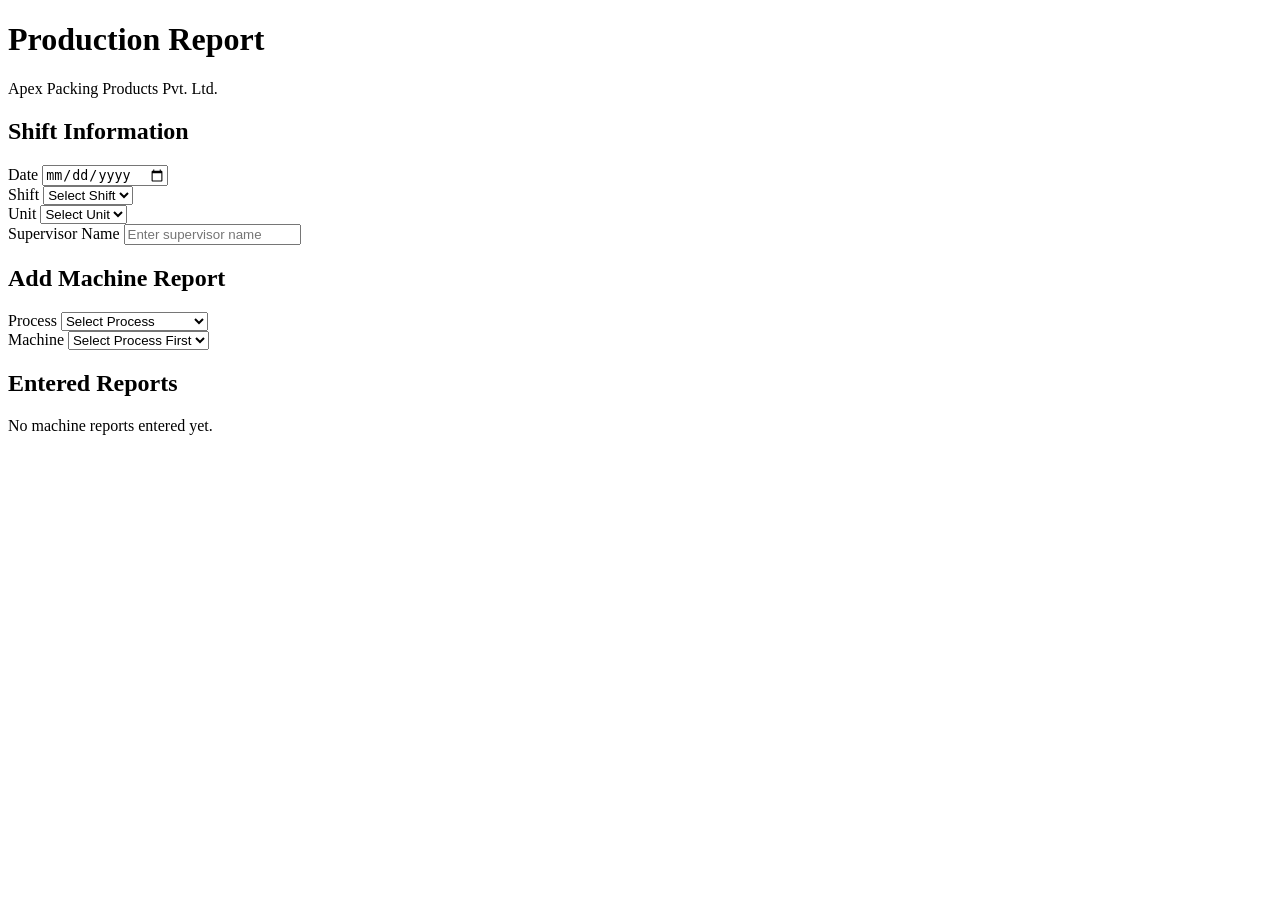
==== public/index.html @ 72f850ed "Create production report page" ====
<!DOCTYPE html>
<html lang="en">
<head>
    <meta charset="UTF-8">

    <meta
        name="viewport"
        content="width=device-width, initial-scale=1.0"
    >

    <title>Apex Production Report</title>

    <link rel="stylesheet" href="style.css">
</head>

<body>

    <!-- HEADER -->

    <header class="app-header">

        <div class="header-content">

            <h1>Production Report</h1>

            <p>
                Apex Packing Products Pvt. Ltd.
            </p>

        </div>

    </header>


    <!-- MAIN CONTENT -->

    <main class="container">


        <!-- SHIFT INFORMATION -->

        <section class="card">

            <h2>Shift Information</h2>


            <div class="form-group">

                <label for="reportDate">
                    Date
                </label>

                <input
                    type="date"
                    id="reportDate"
                >

            </div>


            <div class="form-group">

                <label for="shift">
                    Shift
                </label>

                <select id="shift">

                    <option value="">
                        Select Shift
                    </option>

                    <option value="1st">
                        1st Shift
                    </option>

                    <option value="2nd">
                        2nd Shift
                    </option>

                    <option value="3rd">
                        3rd Shift
                    </option>

                </select>

            </div>


            <div class="form-group">

                <label for="unit">
                    Unit
                </label>

                <select id="unit">

                    <option value="">
                        Select Unit
                    </option>

                    <option value="Unit 1">
                        Unit 1
                    </option>

                    <option value="Unit 2">
                        Unit 2
                    </option>

                </select>

            </div>


            <div class="form-group">

                <label for="supervisor">
                    Supervisor Name
                </label>

                <input
                    type="text"
                    id="supervisor"
                    placeholder="Enter supervisor name"
                >

            </div>

        </section>



        <!-- ADD MACHINE REPORT -->

        <section class="card">

            <h2>Add Machine Report</h2>


            <div class="form-group">

                <label for="process">
                    Process
                </label>

                <select id="process">

                    <option value="">
                        Select Process
                    </option>

                    <option value="Printing">
                        Printing
                    </option>

                    <option value="Lamination">
                        Lamination
                    </option>

                    <option value="Slitting">
                        Slitting
                    </option>

                    <option value="Doctoring">
                        Doctoring
                    </option>

                    <option value="Inspection">
                        Inspection
                    </option>

                    <option value="Extrusion Lamination">
                        Extrusion Lamination
                    </option>

                </select>

            </div>


            <div class="form-group">

                <label for="machine">
                    Machine
                </label>

                <select id="machine">

                    <option value="">
                        Select Process First
                    </option>

                </select>

            </div>


            <!-- MACHINE FORM WILL APPEAR HERE -->

            <div id="machineForm"></div>

        </section>



        <!-- ENTERED REPORTS -->

        <section class="card">

            <h2>Entered Reports</h2>

            <div id="entriesList">

                <p class="empty-message">
                    No machine reports entered yet.
                </p>

            </div>

        </section>


    </main>


    <!-- JAVASCRIPT -->

    <script type="module" src="app.js"></script>

</body>
</html>
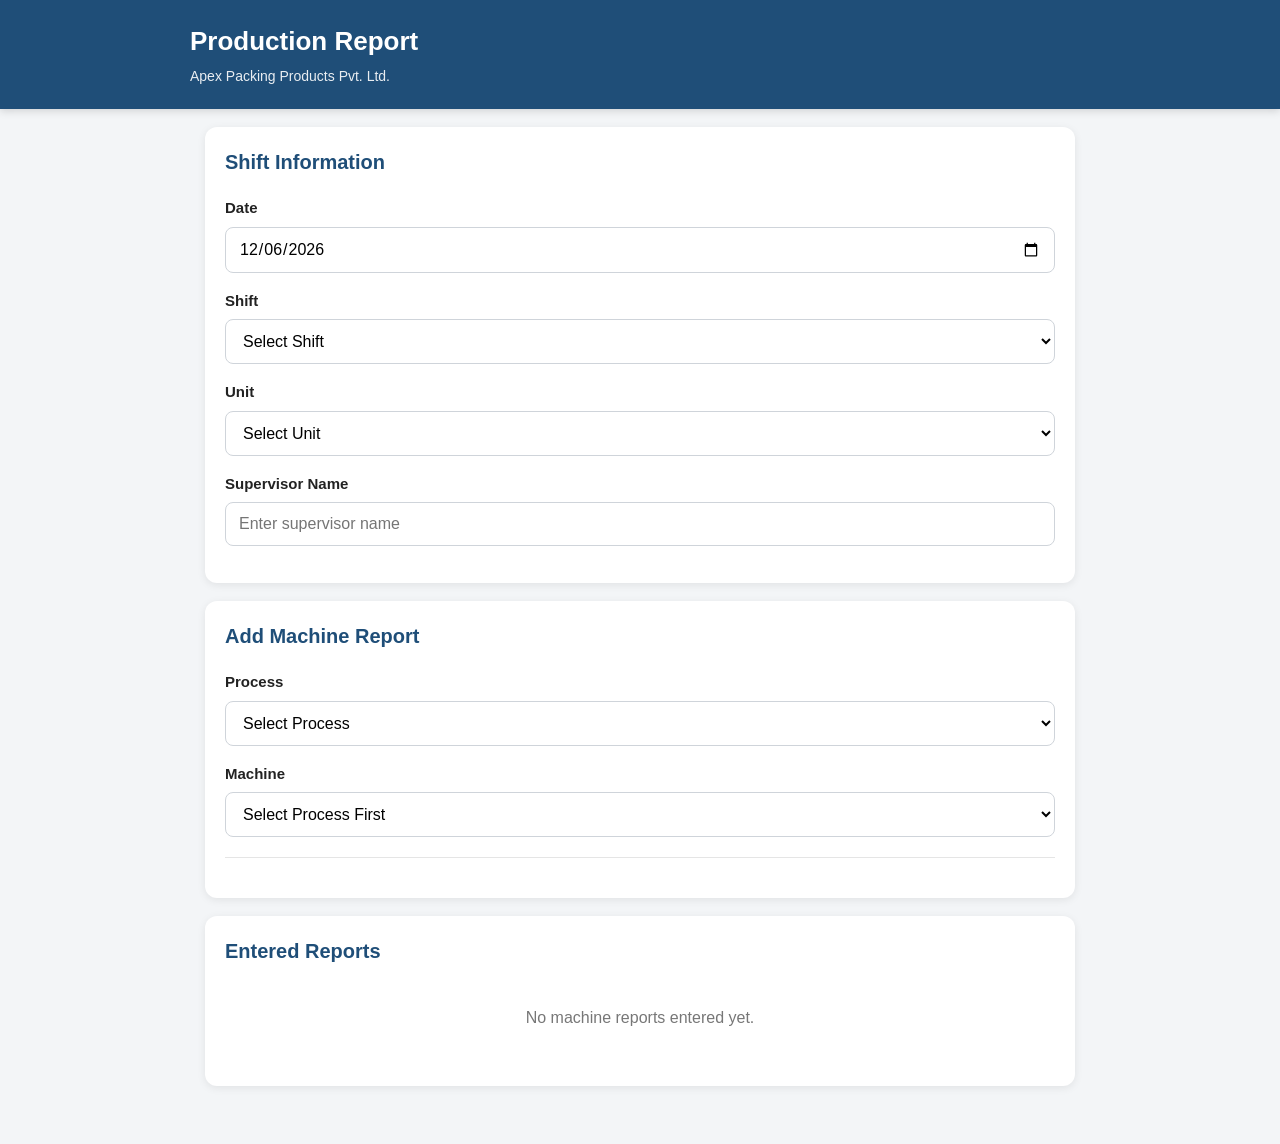
==== commit 04dd02b6: "Add shift guidance" ====
--- a/public/index.html
+++ b/public/index.html
@@ -83,6 +83,8 @@
                     </option>
 
                 </select>
+                
+             <p id="shiftHelp" class="shift-help"></p>
 
             </div>
 
--- a/public/style.css
+++ b/public/style.css
@@ -0,0 +1,395 @@
+/* =====================================================
+   GENERAL
+===================================================== */
+
+* {
+    box-sizing: border-box;
+}
+
+html {
+    scroll-behavior: smooth;
+}
+
+body {
+    margin: 0;
+    padding: 0;
+
+    font-family:
+        Arial,
+        Helvetica,
+        sans-serif;
+
+    background: #f3f5f7;
+
+    color: #222;
+
+    line-height: 1.5;
+}
+
+
+/* =====================================================
+   HEADER
+===================================================== */
+
+.app-header {
+
+    background: #1f4e78;
+
+    color: white;
+
+    padding: 22px 15px;
+
+    box-shadow:
+        0 2px 8px rgba(0, 0, 0, 0.15);
+}
+
+
+.header-content {
+
+    max-width: 900px;
+
+    margin: auto;
+}
+
+
+.app-header h1 {
+
+    margin: 0;
+
+    font-size: 26px;
+
+    font-weight: 700;
+}
+
+
+.app-header p {
+
+    margin: 5px 0 0;
+
+    font-size: 14px;
+
+    opacity: 0.9;
+}
+
+
+/* =====================================================
+   MAIN CONTAINER
+===================================================== */
+
+.container {
+
+    max-width: 900px;
+
+    margin: auto;
+
+    padding: 18px 15px 40px;
+}
+
+
+/* =====================================================
+   CARD
+===================================================== */
+
+.card {
+
+    background: white;
+
+    padding: 20px;
+
+    margin-bottom: 18px;
+
+    border-radius: 12px;
+
+    box-shadow:
+        0 2px 8px rgba(0, 0, 0, 0.08);
+}
+
+
+.card h2 {
+
+    margin-top: 0;
+
+    margin-bottom: 20px;
+
+    font-size: 20px;
+
+    color: #1f4e78;
+}
+
+
+/* =====================================================
+   FORM
+===================================================== */
+
+.form-group {
+
+    margin-bottom: 17px;
+}
+
+
+label {
+
+    display: block;
+
+    margin-bottom: 7px;
+
+    font-size: 15px;
+
+    font-weight: 600;
+}
+
+
+input,
+select,
+textarea {
+
+    width: 100%;
+
+    padding: 12px 13px;
+
+    border: 1px solid #cfd4da;
+
+    border-radius: 8px;
+
+    background: white;
+
+    font-size: 16px;
+
+    font-family: inherit;
+
+    outline: none;
+
+    transition:
+        border-color 0.2s,
+        box-shadow 0.2s;
+}
+
+
+input:focus,
+select:focus,
+textarea:focus {
+
+    border-color: #1f4e78;
+
+    box-shadow:
+        0 0 0 3px rgba(31, 78, 120, 0.12);
+}
+
+
+textarea {
+
+    min-height: 100px;
+
+    resize: vertical;
+}
+
+
+/* =====================================================
+   MACHINE FORM
+===================================================== */
+
+#machineForm {
+
+    margin-top: 20px;
+
+    padding-top: 20px;
+
+    border-top: 1px solid #e5e5e5;
+}
+
+
+#machineForm h3 {
+
+    margin-top: 0;
+
+    margin-bottom: 18px;
+
+    font-size: 19px;
+
+    color: #333;
+}
+
+
+/* =====================================================
+   BUTTONS
+===================================================== */
+
+button {
+
+    width: 100%;
+
+    padding: 13px 16px;
+
+    border: none;
+
+    border-radius: 8px;
+
+    font-size: 16px;
+
+    font-weight: 700;
+
+    cursor: pointer;
+
+    transition:
+        transform 0.1s,
+        opacity 0.2s;
+}
+
+
+button:hover {
+
+    opacity: 0.9;
+}
+
+
+button:active {
+
+    transform: scale(0.98);
+}
+
+
+.save-button {
+
+    background: #198754;
+
+    color: white;
+
+    margin-top: 5px;
+}
+
+
+/* =====================================================
+   ENTERED REPORT
+===================================================== */
+
+.entry {
+
+    border: 1px solid #dfe3e7;
+
+    border-radius: 10px;
+
+    padding: 15px;
+
+    margin-bottom: 12px;
+
+    background: #fafafa;
+}
+
+
+.entry-title {
+
+    font-size: 18px;
+
+    font-weight: 700;
+
+    margin-bottom: 8px;
+
+    color: #1f4e78;
+}
+
+
+.entry-details {
+
+    font-size: 14px;
+
+    line-height: 1.7;
+}
+
+
+.empty-message {
+
+    text-align: center;
+
+    color: #777;
+
+    padding: 20px 10px;
+}
+
+
+/* =====================================================
+   STATUS COLORS
+===================================================== */
+
+.status-production {
+
+    color: #198754;
+
+    font-weight: bold;
+}
+
+
+.status-idle {
+
+    color: #b8860b;
+
+    font-weight: bold;
+}
+
+
+.status-breakdown {
+
+    color: #dc3545;
+
+    font-weight: bold;
+}
+
+
+.status-maintenance {
+
+    color: #6f42c1;
+
+    font-weight: bold;
+}
+
+
+/* =====================================================
+   MOBILE
+===================================================== */
+
+@media (max-width: 600px) {
+
+    .app-header {
+
+        padding: 18px 14px;
+    }
+
+
+    .app-header h1 {
+
+        font-size: 23px;
+    }
+
+
+    .container {
+
+        padding:
+            12px
+            10px
+            30px;
+    }
+
+
+    .card {
+
+        padding: 16px;
+
+        border-radius: 10px;
+    }
+
+
+    .card h2 {
+
+        font-size: 19px;
+    }
+
+
+    input,
+    select,
+    textarea {
+
+        font-size: 16px;
+
+        padding: 12px;
+    }
+
+}
